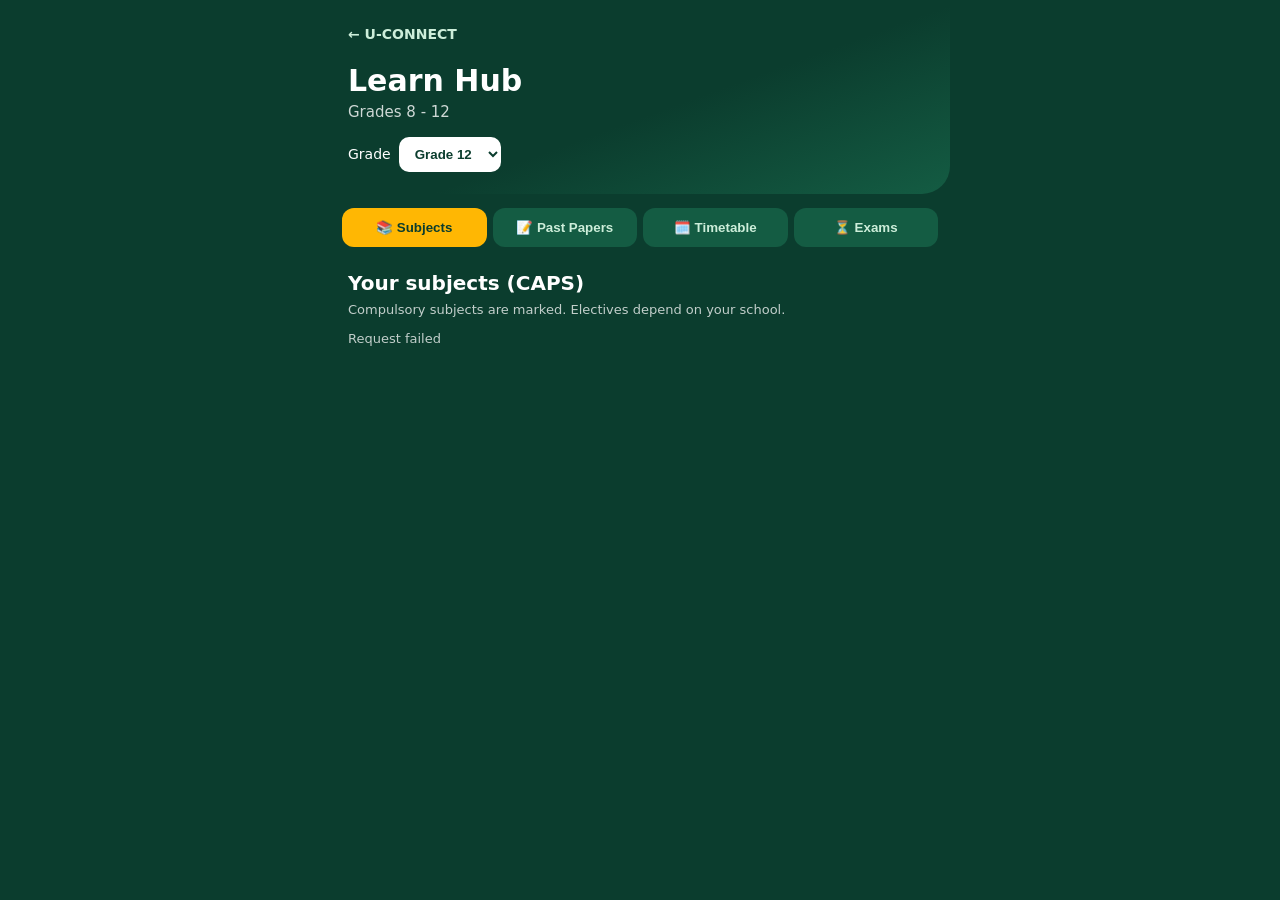
==== frontend/learn.html @ 0b0ed2f3 "Add Learn Hub with CAPS subjects and study tools" ====
<!DOCTYPE html>
<html lang="en">
<head>
    <meta charset="UTF-8">
    <meta name="viewport" content="width=device-width, initial-scale=1.0">
    <meta name="theme-color" content="#0B3D2E">
    <title>U-CONNECT | Learn</title>
    <link rel="manifest" href="manifest.json">
    <link rel="stylesheet" href="learn.css">
</head>
<body>
<div class="app">
    <header class="hero">
        <a class="back" href="index.html">← U-CONNECT</a>
        <h1>Learn Hub <span>Grades 8 - 12</span></h1>
        <label class="grade-picker" for="gradeSelect">Grade
            <select id="gradeSelect">
                <option value="8">Grade 8</option>
                <option value="9">Grade 9</option>
                <option value="10">Grade 10</option>
                <option value="11">Grade 11</option>
                <option value="12" selected>Grade 12</option>
            </select>
        </label>
    </header>

    <nav class="tabs" aria-label="Learn sections">
        <button class="tab active" data-tab="subjects">📚 Subjects</button>
        <button class="tab" data-tab="papers">📝 Past Papers</button>
        <button class="tab" data-tab="timetable">🗓️ Timetable</button>
        <button class="tab" data-tab="exams">⏳ Exams</button>
    </nav>

    <section id="subjects" class="panel active">
        <h2>Your subjects (CAPS)</h2>
        <p class="hint">Compulsory subjects are marked. Electives depend on your school.</p>
        <div id="subjectList" class="card-list"></div>
    </section>

    <section id="papers" class="panel">
        <h2>Past exam papers</h2>
        <select id="paperSubject"><option value="">All subjects</option></select>
        <div id="paperList" class="card-list"></div>
        <details class="add-box">
            <summary>➕ Add a paper (admin)</summary>
            <input id="pTitle" placeholder="Title, e.g. Mathematics Paper 1">
            <input id="pUrl" placeholder="Paper PDF link">
            <input id="pMemo" placeholder="Memo PDF link (optional)">
            <input id="pYear" type="number" placeholder="Year, e.g. 2025">
            <input id="pTerm" placeholder="Term, e.g. November">
            <button id="addPaperButton">Save paper</button>
        </details>
    </section>

    <section id="timetable" class="panel">
        <h2>Insert your timetable</h2>
        <div class="form">
            <select id="ttDay"><option>Monday</option><option>Tuesday</option><option>Wednesday</option><option>Thursday</option><option>Friday</option></select>
            <input id="ttStart" type="time" value="08:00">
            <input id="ttEnd" type="time" value="08:45">
            <select id="ttSubject"></select>
            <input id="ttVenue" placeholder="Venue (optional)">
            <button id="addPeriodButton">Add period</button>
        </div>
        <div id="ttGrid"></div>
    </section>

    <section id="exams" class="panel">
        <h2>Exam countdown</h2>
        <div class="form">
            <select id="exSubject"></select>
            <input id="exDate" type="date">
            <input id="exTime" type="time" value="09:00">
            <input id="exDur" type="number" placeholder="Minutes" value="180">
            <input id="exVenue" placeholder="Venue">
            <button id="addExamButton">Add exam</button>
        </div>
        <div id="examList" class="card-list"></div>
    </section>
</div>
<script src="learn.js"></script>
</body>
</html>
---- frontend/learn.css ----
*{box-sizing:border-box;margin:0;padding:0}body{background:#0b3d2e;color:#fff;font-family:"Plus Jakarta Sans","Segoe UI",system-ui,sans-serif;min-height:100vh}.app{max-width:620px;margin:auto;min-height:100vh;padding-bottom:40px}.hero{padding:24px 18px 22px;background:linear-gradient(160deg,#0b3d2e 55%,#145c43);border-radius:0 0 28px 28px}.back{display:inline-block;margin-bottom:22px;color:#cdeeda;text-decoration:none;font-size:14px;font-weight:700}.hero h1{font-size:30px;line-height:1.15}.hero h1 span{display:block;margin-top:5px;font-size:15px;font-weight:400;opacity:.8}.grade-picker{display:flex;align-items:center;gap:8px;margin-top:16px;font-size:14px}.grade-picker select{padding:9px 12px;border:0;border-radius:10px;background:#fff;color:#0b3d2e;font-weight:700}.tabs{display:flex;gap:6px;padding:14px 12px;overflow-x:auto;scrollbar-width:none}.tabs::-webkit-scrollbar{display:none}.tab{flex:1;min-width:max-content;padding:12px 9px;border:0;border-radius:12px;background:#145c43;color:#cdeeda;font-weight:700;cursor:pointer}.tab.active{background:#ffb703;color:#0b3d2e}.panel{display:none;padding:10px 18px 30px}.panel.active{display:block}.panel h2{font-size:20px;margin-bottom:7px}.hint{font-size:13px;opacity:.75;margin-bottom:14px}.card-list{display:flex;flex-direction:column;gap:10px}.card{padding:14px 16px;border-radius:16px;background:#145c43}.title{font-weight:700;font-size:15px}.meta{margin-top:4px;font-size:13px;opacity:.82}.badge{display:inline-block;margin-left:6px;padding:3px 8px;border-radius:8px;background:#ffb703;color:#0b3d2e;font-size:11px;font-weight:800}.card a{color:#8fd6b4;font-weight:700}.danger{float:right;color:#ff8f8f;font-size:16px}.filters select,.panel>select,.form select,.form input{width:100%;padding:12px;border:1px solid #2a7a5c;border-radius:10px;background:#0f4a38;color:#fff;font:inherit}.panel>select{margin-bottom:12px}.form{display:grid;grid-template-columns:1fr 1fr;gap:7px;margin-bottom:16px}.form button,.add-box button{grid-column:1/-1;padding:13px;border:0;border-radius:10px;background:#ffb703;color:#0b3d2e;font-weight:800;cursor:pointer}.add-box{margin-top:16px;padding:13px;border-radius:14px;background:#0f4a38}.add-box summary{cursor:pointer;font-weight:700}.add-box input{display:block;width:100%;padding:11px;margin-top:8px;border:1px solid #2a7a5c;border-radius:10px;background:#0b3d2e;color:#fff;font:inherit}.day-block{margin-bottom:16px}.day-block h3{display:inline-block;padding:7px 12px;border-radius:10px;background:#ffb703;color:#0b3d2e;font-size:14px}.day-block .card{margin-top:8px}.count{margin-top:8px;color:#ffb703;font-size:25px;font-weight:800}@media(max-width:400px){.hero h1{font-size:26px}.panel{padding-left:14px;padding-right:14px}.form{grid-template-columns:1fr}.form button{grid-column:auto}.tab{font-size:12px}}
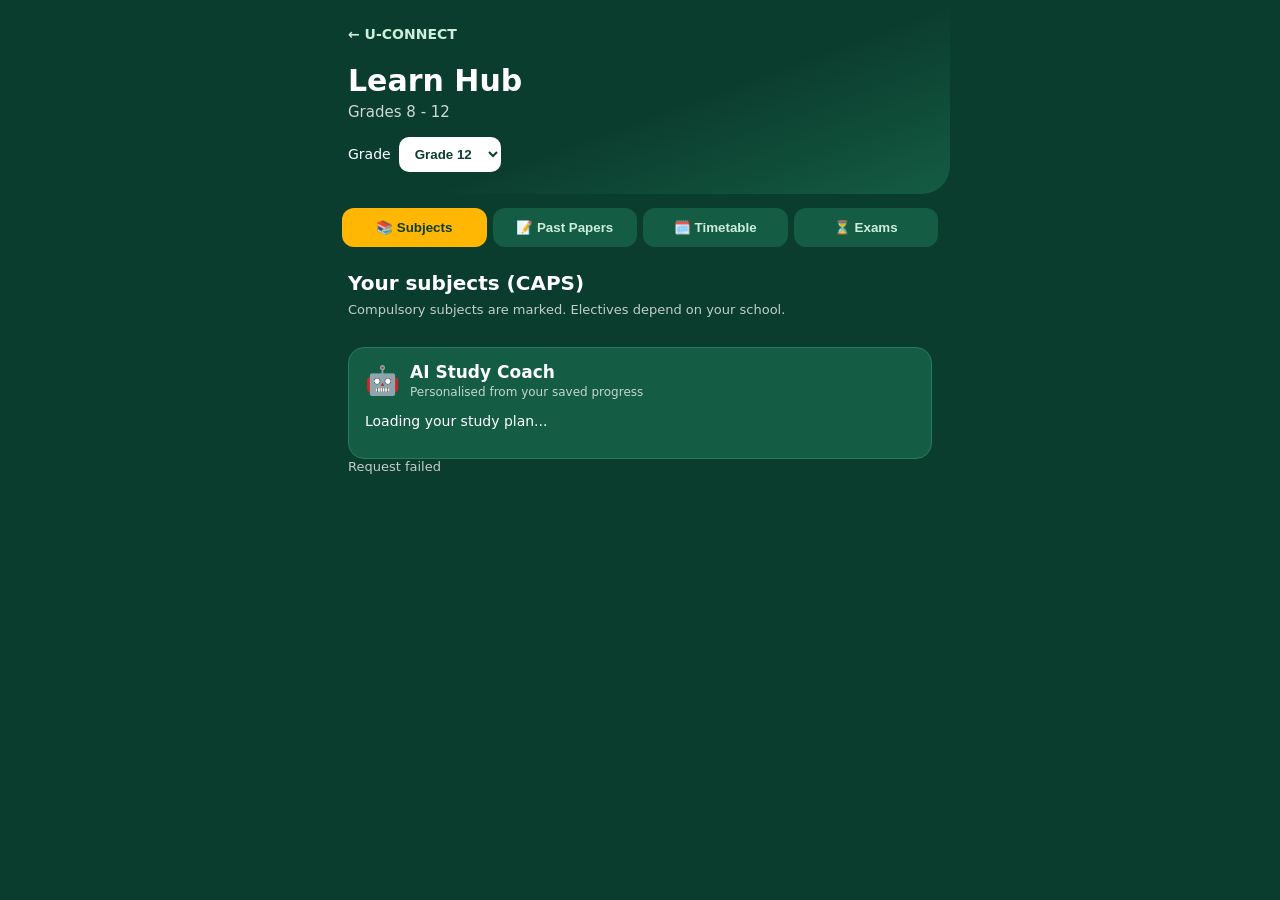
==== commit 61054d99: "Add adaptive AI study coach" ====
--- a/frontend/learn.html
+++ b/frontend/learn.html
@@ -35,6 +35,12 @@
         <h2>Your subjects (CAPS)</h2>
         <p class="hint">Compulsory subjects are marked. Electives depend on your school.</p>
         <div id="subjectList" class="card-list"></div>
+        <div class="coach card">
+            <div class="coach-heading"><span>🤖</span><div><h3>AI Study Coach</h3><p>Personalised from your saved progress</p></div></div>
+            <p id="coachRecommendation">Loading your study plan...</p>
+            <ol id="coachSteps" class="coach-steps"></ol>
+            <small id="coachReason" class="coach-reason"></small>
+        </div>
     </section>
 
     <section id="papers" class="panel">
--- a/frontend/learn.css
+++ b/frontend/learn.css
@@ -1 +1,2 @@
-*{box-sizing:border-box;margin:0;padding:0}body{background:#0b3d2e;color:#fff;font-family:"Plus Jakarta Sans","Segoe UI",system-ui,sans-serif;min-height:100vh}.app{max-width:620px;margin:auto;min-height:100vh;padding-bottom:40px}.hero{padding:24px 18px 22px;background:linear-gradient(160deg,#0b3d2e 55%,#145c43);border-radius:0 0 28px 28px}.back{display:inline-block;margin-bottom:22px;color:#cdeeda;text-decoration:none;font-size:14px;font-weight:700}.hero h1{font-size:30px;line-height:1.15}.hero h1 span{display:block;margin-top:5px;font-size:15px;font-weight:400;opacity:.8}.grade-picker{display:flex;align-items:center;gap:8px;margin-top:16px;font-size:14px}.grade-picker select{padding:9px 12px;border:0;border-radius:10px;background:#fff;color:#0b3d2e;font-weight:700}.tabs{display:flex;gap:6px;padding:14px 12px;overflow-x:auto;scrollbar-width:none}.tabs::-webkit-scrollbar{display:none}.tab{flex:1;min-width:max-content;padding:12px 9px;border:0;border-radius:12px;background:#145c43;color:#cdeeda;font-weight:700;cursor:pointer}.tab.active{background:#ffb703;color:#0b3d2e}.panel{display:none;padding:10px 18px 30px}.panel.active{display:block}.panel h2{font-size:20px;margin-bottom:7px}.hint{font-size:13px;opacity:.75;margin-bottom:14px}.card-list{display:flex;flex-direction:column;gap:10px}.card{padding:14px 16px;border-radius:16px;background:#145c43}.title{font-weight:700;font-size:15px}.meta{margin-top:4px;font-size:13px;opacity:.82}.badge{display:inline-block;margin-left:6px;padding:3px 8px;border-radius:8px;background:#ffb703;color:#0b3d2e;font-size:11px;font-weight:800}.card a{color:#8fd6b4;font-weight:700}.danger{float:right;color:#ff8f8f;font-size:16px}.filters select,.panel>select,.form select,.form input{width:100%;padding:12px;border:1px solid #2a7a5c;border-radius:10px;background:#0f4a38;color:#fff;font:inherit}.panel>select{margin-bottom:12px}.form{display:grid;grid-template-columns:1fr 1fr;gap:7px;margin-bottom:16px}.form button,.add-box button{grid-column:1/-1;padding:13px;border:0;border-radius:10px;background:#ffb703;color:#0b3d2e;font-weight:800;cursor:pointer}.add-box{margin-top:16px;padding:13px;border-radius:14px;background:#0f4a38}.add-box summary{cursor:pointer;font-weight:700}.add-box input{display:block;width:100%;padding:11px;margin-top:8px;border:1px solid #2a7a5c;border-radius:10px;background:#0b3d2e;color:#fff;font:inherit}.day-block{margin-bottom:16px}.day-block h3{display:inline-block;padding:7px 12px;border-radius:10px;background:#ffb703;color:#0b3d2e;font-size:14px}.day-block .card{margin-top:8px}.count{margin-top:8px;color:#ffb703;font-size:25px;font-weight:800}@media(max-width:400px){.hero h1{font-size:26px}.panel{padding-left:14px;padding-right:14px}.form{grid-template-columns:1fr}.form button{grid-column:auto}.tab{font-size:12px}}
+ .coach{margin-top:16px;border:1px solid #2a7a5c;background:linear-gradient(145deg,#145c43,#0f4a38)}.coach-heading{display:flex;align-items:center;gap:10px;margin-bottom:12px}.coach-heading>span{font-size:28px}.coach-heading h3{font-size:17px}.coach-heading p{font-size:12px;opacity:.75;margin-top:3px}.coach>p{font-size:14px;line-height:1.5}.coach-steps{margin:12px 0 0 20px;color:#cdeeda;font-size:13px;line-height:1.8}.coach-reason{display:block;margin-top:12px;color:#cdeeda;font-size:11px;line-height:1.5;opacity:.75}
+*{box-sizing:border-box;margin:0;padding:0}body{background:#0b3d2e;color:#fff;font-family:"Plus Jakarta Sans","Segoe UI",system-ui,sans-serif;min-height:100vh}.app{max-width:620px;margin:auto;min-height:100vh;padding-bottom:40px}.hero{padding:24px 18px 22px;background:linear-gradient(160deg,#0b3d2e 55%,#145c43);border-radius:0 0 28px 28px;animation:hub-enter .45s ease-out both}.back{display:inline-block;margin-bottom:22px;color:#cdeeda;text-decoration:none;font-size:14px;font-weight:700;transition:transform .2s ease,color .2s ease}.back:active{transform:translateX(-4px);color:#ffb703}.hero h1{font-size:30px;line-height:1.15}.hero h1 span{display:block;margin-top:5px;font-size:15px;font-weight:400;opacity:.8}.grade-picker{display:flex;align-items:center;gap:8px;margin-top:16px;font-size:14px}.grade-picker select{padding:9px 12px;border:0;border-radius:10px;background:#fff;color:#0b3d2e;font-weight:600}.tabs{display:flex;gap:6px;padding:14px 12px;overflow-x:auto;scrollbar-width:none;animation:hub-enter .45s .08s ease-out both}.tabs::-webkit-scrollbar{display:none}.tab{flex:1;min-width:max-content;padding:12px 9px;border:0;border-radius:12px;background:#145c43;color:#cdeeda;font-weight:600;cursor:pointer;transition:transform .2s ease,background .2s ease,color .2s ease}.tab:active{transform:scale(.96)}.tab.active{background:#ffb703;color:#0b3d2e}.panel{display:none;padding:10px 18px 30px}.panel.active{display:block;animation:panel-enter .28s ease-out both}.panel h2{font-size:20px;margin-bottom:7px}.hint{font-size:13px;opacity:.75;margin-bottom:14px}.card-list{display:flex;flex-direction:column;gap:10px}.card{padding:14px 16px;border-radius:16px;background:#145c43;animation:card-enter .35s ease-out both}.card-list .card:nth-child(2){animation-delay:.05s}.card-list .card:nth-child(3){animation-delay:.1s}.card-list .card:nth-child(4){animation-delay:.15s}.title{font-weight:700;font-size:15px}.meta{margin-top:4px;font-size:13px;opacity:.8}.badge{display:inline-block;margin-left:6px;padding:2px 8px;border-radius:8px;background:#ffb703;color:#0b3d2e;font-size:11px;font-weight:700}.card a{color:#8fd6b4;font-weight:600}.danger{float:right;background:none;border:0;color:#ff8f8f;font-size:16px;cursor:pointer}.filters select,.panel>select,.form select,.form input{width:100%;padding:10px;border:1px solid #2a7a5c;border-radius:10px;background:#0f4a38;color:#fff;font:inherit}.panel>select{margin-bottom:12px}.form{display:grid;grid-template-columns:1fr 1fr;gap:6px;margin-bottom:16px}.form button,.add-box button{grid-column:1/-1;padding:12px;border:0;border-radius:10px;background:#ffb703;color:#0b3d2e;font-weight:700;cursor:pointer;transition:transform .2s ease,filter .2s ease}.form button:active,.add-box button:active{transform:scale(.98);filter:brightness(.92)}.add-box{margin-top:16px;background:#0f4a38;border-radius:14px;padding:12px}.add-box summary{cursor:pointer;font-weight:600}.add-box input{width:100%;padding:10px;margin-top:8px;border-radius:10px;border:1px solid #2a7a5c;background:#0b3d2e;color:#fff;font:inherit}.add-box button{width:100%;margin-top:8px}.day-block{margin-bottom:16px}.day-block h3{display:inline-block;background:#ffb703;color:#0b3d2e;padding:6px 12px;border-radius:10px;font-size:14px}.day-block .card{margin-top:8px}.count{font-size:26px;font-weight:800;color:#ffb703}@keyframes hub-enter{from{opacity:0;transform:translateY(-10px)}to{opacity:1;transform:translateY(0)}}@keyframes panel-enter{from{opacity:0;transform:translateY(8px)}to{opacity:1;transform:translateY(0)}}@keyframes card-enter{from{opacity:0;transform:translateY(10px)}to{opacity:1;transform:translateY(0)}}@media(max-width:400px){.hero h1{font-size:26px}.panel{padding-left:14px;padding-right:14px}.form{grid-template-columns:1fr}.form button{grid-column:auto}.tab{font-size:12px}}@media(prefers-reduced-motion:reduce){*,*:before,*:after{animation-duration:.01ms!important;animation-iteration-count:1!important;scroll-behavior:auto!important;transition-duration:.01ms!important}}
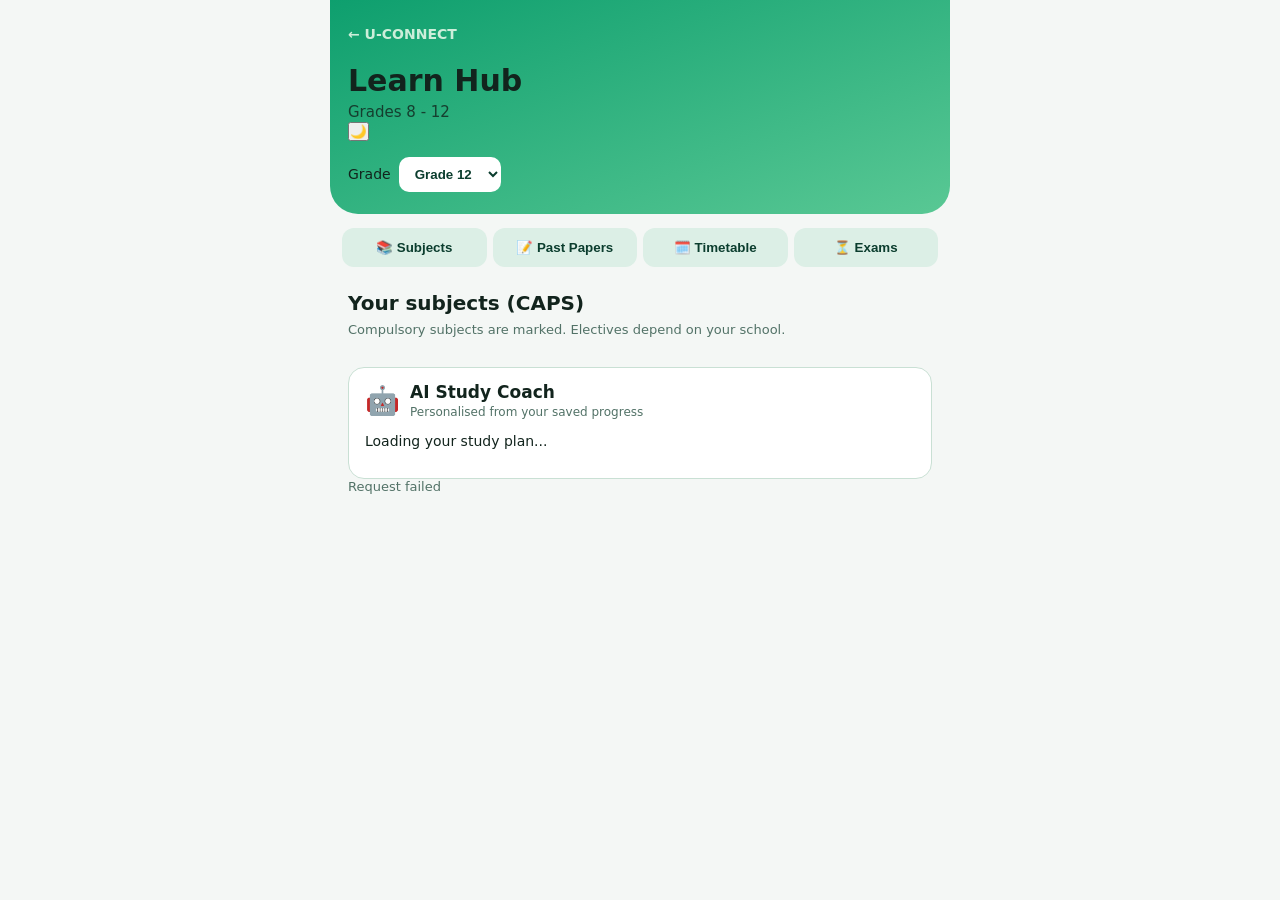
==== commit fb7018ee: "Fix shared light and dark mode" ====
--- a/frontend/learn.html
+++ b/frontend/learn.html
@@ -12,7 +12,7 @@
 <div class="app">
     <header class="hero">
         <a class="back" href="index.html">← U-CONNECT</a>
-        <h1>Learn Hub <span>Grades 8 - 12</span></h1>
+        <div class="hero-heading"><h1>Learn Hub <span>Grades 8 - 12</span></h1><button id="themeBtn" class="theme-button" aria-label="Switch to dark mode" aria-pressed="false">🌙</button></div>
         <label class="grade-picker" for="gradeSelect">Grade
             <select id="gradeSelect">
                 <option value="8">Grade 8</option>
--- a/frontend/learn.css
+++ b/frontend/learn.css
@@ -1,2 +1,3 @@
+body.light-mode{background:#f4f7f5;color:#12241d}body.light-mode .hero{background:linear-gradient(160deg,#0e9f6e,#59c894)}body.light-mode .tabs{background:#f4f7f5}body.light-mode .tab{background:#dcefe6;color:#0b3d2e}body.light-mode .panel .card,body.light-mode .coach{background:#fff;color:#12241d;border-color:#c9e0d4}body.light-mode .card a{color:#087d57}body.light-mode .hint,body.light-mode .meta,body.light-mode .coach-heading p,body.light-mode .coach-reason{color:#527267;opacity:1}
  .coach{margin-top:16px;border:1px solid #2a7a5c;background:linear-gradient(145deg,#145c43,#0f4a38)}.coach-heading{display:flex;align-items:center;gap:10px;margin-bottom:12px}.coach-heading>span{font-size:28px}.coach-heading h3{font-size:17px}.coach-heading p{font-size:12px;opacity:.75;margin-top:3px}.coach>p{font-size:14px;line-height:1.5}.coach-steps{margin:12px 0 0 20px;color:#cdeeda;font-size:13px;line-height:1.8}.coach-reason{display:block;margin-top:12px;color:#cdeeda;font-size:11px;line-height:1.5;opacity:.75}
 *{box-sizing:border-box;margin:0;padding:0}body{background:#0b3d2e;color:#fff;font-family:"Plus Jakarta Sans","Segoe UI",system-ui,sans-serif;min-height:100vh}.app{max-width:620px;margin:auto;min-height:100vh;padding-bottom:40px}.hero{padding:24px 18px 22px;background:linear-gradient(160deg,#0b3d2e 55%,#145c43);border-radius:0 0 28px 28px;animation:hub-enter .45s ease-out both}.back{display:inline-block;margin-bottom:22px;color:#cdeeda;text-decoration:none;font-size:14px;font-weight:700;transition:transform .2s ease,color .2s ease}.back:active{transform:translateX(-4px);color:#ffb703}.hero h1{font-size:30px;line-height:1.15}.hero h1 span{display:block;margin-top:5px;font-size:15px;font-weight:400;opacity:.8}.grade-picker{display:flex;align-items:center;gap:8px;margin-top:16px;font-size:14px}.grade-picker select{padding:9px 12px;border:0;border-radius:10px;background:#fff;color:#0b3d2e;font-weight:600}.tabs{display:flex;gap:6px;padding:14px 12px;overflow-x:auto;scrollbar-width:none;animation:hub-enter .45s .08s ease-out both}.tabs::-webkit-scrollbar{display:none}.tab{flex:1;min-width:max-content;padding:12px 9px;border:0;border-radius:12px;background:#145c43;color:#cdeeda;font-weight:600;cursor:pointer;transition:transform .2s ease,background .2s ease,color .2s ease}.tab:active{transform:scale(.96)}.tab.active{background:#ffb703;color:#0b3d2e}.panel{display:none;padding:10px 18px 30px}.panel.active{display:block;animation:panel-enter .28s ease-out both}.panel h2{font-size:20px;margin-bottom:7px}.hint{font-size:13px;opacity:.75;margin-bottom:14px}.card-list{display:flex;flex-direction:column;gap:10px}.card{padding:14px 16px;border-radius:16px;background:#145c43;animation:card-enter .35s ease-out both}.card-list .card:nth-child(2){animation-delay:.05s}.card-list .card:nth-child(3){animation-delay:.1s}.card-list .card:nth-child(4){animation-delay:.15s}.title{font-weight:700;font-size:15px}.meta{margin-top:4px;font-size:13px;opacity:.8}.badge{display:inline-block;margin-left:6px;padding:2px 8px;border-radius:8px;background:#ffb703;color:#0b3d2e;font-size:11px;font-weight:700}.card a{color:#8fd6b4;font-weight:600}.danger{float:right;background:none;border:0;color:#ff8f8f;font-size:16px;cursor:pointer}.filters select,.panel>select,.form select,.form input{width:100%;padding:10px;border:1px solid #2a7a5c;border-radius:10px;background:#0f4a38;color:#fff;font:inherit}.panel>select{margin-bottom:12px}.form{display:grid;grid-template-columns:1fr 1fr;gap:6px;margin-bottom:16px}.form button,.add-box button{grid-column:1/-1;padding:12px;border:0;border-radius:10px;background:#ffb703;color:#0b3d2e;font-weight:700;cursor:pointer;transition:transform .2s ease,filter .2s ease}.form button:active,.add-box button:active{transform:scale(.98);filter:brightness(.92)}.add-box{margin-top:16px;background:#0f4a38;border-radius:14px;padding:12px}.add-box summary{cursor:pointer;font-weight:600}.add-box input{width:100%;padding:10px;margin-top:8px;border-radius:10px;border:1px solid #2a7a5c;background:#0b3d2e;color:#fff;font:inherit}.add-box button{width:100%;margin-top:8px}.day-block{margin-bottom:16px}.day-block h3{display:inline-block;background:#ffb703;color:#0b3d2e;padding:6px 12px;border-radius:10px;font-size:14px}.day-block .card{margin-top:8px}.count{font-size:26px;font-weight:800;color:#ffb703}@keyframes hub-enter{from{opacity:0;transform:translateY(-10px)}to{opacity:1;transform:translateY(0)}}@keyframes panel-enter{from{opacity:0;transform:translateY(8px)}to{opacity:1;transform:translateY(0)}}@keyframes card-enter{from{opacity:0;transform:translateY(10px)}to{opacity:1;transform:translateY(0)}}@media(max-width:400px){.hero h1{font-size:26px}.panel{padding-left:14px;padding-right:14px}.form{grid-template-columns:1fr}.form button{grid-column:auto}.tab{font-size:12px}}@media(prefers-reduced-motion:reduce){*,*:before,*:after{animation-duration:.01ms!important;animation-iteration-count:1!important;scroll-behavior:auto!important;transition-duration:.01ms!important}}
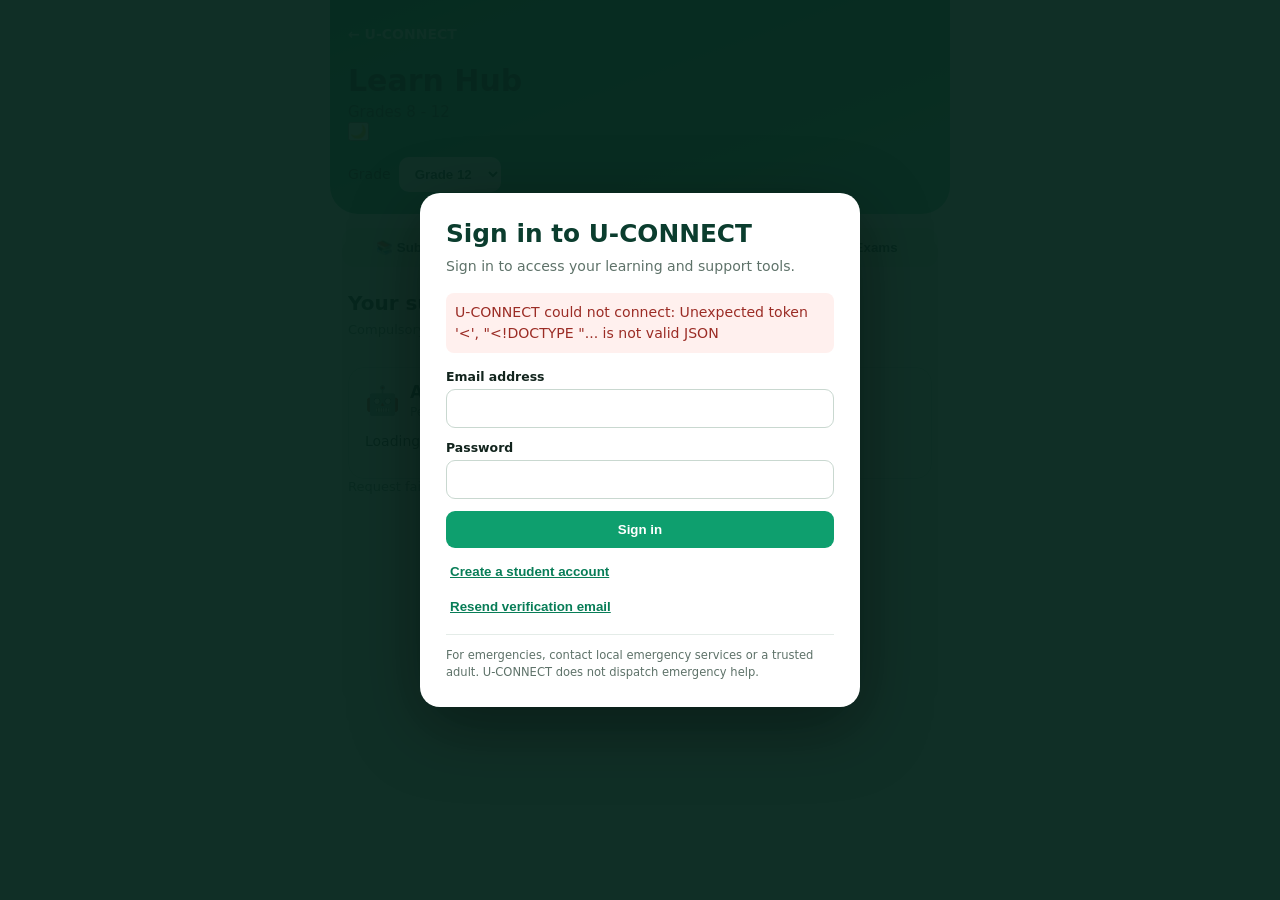
==== commit 48437f1a: "Add U-CONNECT security foundation Co-authored-by: Copilot <223556219+Copilot@users.noreply.github.co" ====
--- a/frontend/learn.html
+++ b/frontend/learn.html
@@ -9,9 +9,33 @@
     <link rel="stylesheet" href="learn.css">
 </head>
 <body>
-<div class="app">
+<div id="authGate" class="auth-gate" role="dialog" aria-modal="true" aria-labelledby="authTitle">
+    <div class="auth-card">
+        <h1 id="authTitle">Sign in to U-CONNECT</h1>
+        <p>Sign in to access your learning and support tools.</p>
+        <p id="authMessage" class="auth-message" aria-live="polite" hidden></p>
+        <form id="loginForm">
+            <label>Email address<input name="email" type="email" autocomplete="email" required maxlength="254"></label>
+            <label>Password<input name="password" type="password" autocomplete="current-password" required maxlength="128"></label>
+            <button type="submit">Sign in</button>
+            <button type="button" class="auth-link" id="showRegister">Create a student account</button>
+            <button type="button" class="auth-link" id="resendVerification">Resend verification email</button>
+        </form>
+        <form id="registerForm" hidden>
+            <label>Your name<input name="name" autocomplete="name" required maxlength="80"></label>
+            <label>Email address<input name="email" type="email" autocomplete="email" required maxlength="254"></label>
+            <label>School<select name="school" required><option value="">Loading schools…</option></select></label>
+            <label>Password (at least 12 characters)<input name="password" type="password" autocomplete="new-password" minlength="12" maxlength="128" required></label>
+            <button type="submit">Create account</button>
+            <button type="button" class="auth-link" id="showLogin">Already have an account? Sign in</button>
+        </form>
+        <p class="auth-safety">For emergencies, contact local emergency services or a trusted adult. U-CONNECT does not dispatch emergency help.</p>
+    </div>
+</div>
+<div class="app" id="appShell" inert>
     <header class="hero">
         <a class="back" href="index.html">← U-CONNECT</a>
+        <span class="auth-controls" id="authControls" hidden><span id="authIdentity"></span><a data-admin-only href="admin.html" hidden>Manage reports</a><button id="logoutButton" type="button">Sign out</button></span>
         <div class="hero-heading"><h1>Learn Hub <span>Grades 8 - 12</span></h1><button id="themeBtn" class="theme-button" aria-label="Switch to dark mode" aria-pressed="false">🌙</button></div>
         <label class="grade-picker" for="gradeSelect">Grade
             <select id="gradeSelect">
@@ -47,7 +71,7 @@
         <h2>Past exam papers</h2>
         <select id="paperSubject"><option value="">All subjects</option></select>
         <div id="paperList" class="card-list"></div>
-        <details class="add-box">
+        <details class="add-box" data-admin-only hidden>
             <summary>➕ Add a paper (admin)</summary>
             <input id="pTitle" placeholder="Title, e.g. Mathematics Paper 1">
             <input id="pUrl" placeholder="Paper PDF link">
@@ -84,6 +108,7 @@
         <div id="examList" class="card-list"></div>
     </section>
 </div>
+<script src="auth.js"></script>
 <script src="learn.js"></script>
 </body>
 </html>
--- a/frontend/learn.css
+++ b/frontend/learn.css
@@ -1,3 +1,5 @@
+ .profile-form{display:grid;gap:8px;margin-top:2px}.profile-form input{width:100%;padding:12px;border:1px solid #2a7a5c;border-radius:10px;background:#0b3d2e;color:#fff;font:inherit}.profile-form button{padding:12px;border:0;border-radius:10px;background:#ffb703;color:#0b3d2e;font-weight:800}.profile-form small{min-height:18px;color:#cdeeda}
 body.light-mode{background:#f4f7f5;color:#12241d}body.light-mode .hero{background:linear-gradient(160deg,#0e9f6e,#59c894)}body.light-mode .tabs{background:#f4f7f5}body.light-mode .tab{background:#dcefe6;color:#0b3d2e}body.light-mode .panel .card,body.light-mode .coach{background:#fff;color:#12241d;border-color:#c9e0d4}body.light-mode .card a{color:#087d57}body.light-mode .hint,body.light-mode .meta,body.light-mode .coach-heading p,body.light-mode .coach-reason{color:#527267;opacity:1}
  .coach{margin-top:16px;border:1px solid #2a7a5c;background:linear-gradient(145deg,#145c43,#0f4a38)}.coach-heading{display:flex;align-items:center;gap:10px;margin-bottom:12px}.coach-heading>span{font-size:28px}.coach-heading h3{font-size:17px}.coach-heading p{font-size:12px;opacity:.75;margin-top:3px}.coach>p{font-size:14px;line-height:1.5}.coach-steps{margin:12px 0 0 20px;color:#cdeeda;font-size:13px;line-height:1.8}.coach-reason{display:block;margin-top:12px;color:#cdeeda;font-size:11px;line-height:1.5;opacity:.75}
 *{box-sizing:border-box;margin:0;padding:0}body{background:#0b3d2e;color:#fff;font-family:"Plus Jakarta Sans","Segoe UI",system-ui,sans-serif;min-height:100vh}.app{max-width:620px;margin:auto;min-height:100vh;padding-bottom:40px}.hero{padding:24px 18px 22px;background:linear-gradient(160deg,#0b3d2e 55%,#145c43);border-radius:0 0 28px 28px;animation:hub-enter .45s ease-out both}.back{display:inline-block;margin-bottom:22px;color:#cdeeda;text-decoration:none;font-size:14px;font-weight:700;transition:transform .2s ease,color .2s ease}.back:active{transform:translateX(-4px);color:#ffb703}.hero h1{font-size:30px;line-height:1.15}.hero h1 span{display:block;margin-top:5px;font-size:15px;font-weight:400;opacity:.8}.grade-picker{display:flex;align-items:center;gap:8px;margin-top:16px;font-size:14px}.grade-picker select{padding:9px 12px;border:0;border-radius:10px;background:#fff;color:#0b3d2e;font-weight:600}.tabs{display:flex;gap:6px;padding:14px 12px;overflow-x:auto;scrollbar-width:none;animation:hub-enter .45s .08s ease-out both}.tabs::-webkit-scrollbar{display:none}.tab{flex:1;min-width:max-content;padding:12px 9px;border:0;border-radius:12px;background:#145c43;color:#cdeeda;font-weight:600;cursor:pointer;transition:transform .2s ease,background .2s ease,color .2s ease}.tab:active{transform:scale(.96)}.tab.active{background:#ffb703;color:#0b3d2e}.panel{display:none;padding:10px 18px 30px}.panel.active{display:block;animation:panel-enter .28s ease-out both}.panel h2{font-size:20px;margin-bottom:7px}.hint{font-size:13px;opacity:.75;margin-bottom:14px}.card-list{display:flex;flex-direction:column;gap:10px}.card{padding:14px 16px;border-radius:16px;background:#145c43;animation:card-enter .35s ease-out both}.card-list .card:nth-child(2){animation-delay:.05s}.card-list .card:nth-child(3){animation-delay:.1s}.card-list .card:nth-child(4){animation-delay:.15s}.title{font-weight:700;font-size:15px}.meta{margin-top:4px;font-size:13px;opacity:.8}.badge{display:inline-block;margin-left:6px;padding:2px 8px;border-radius:8px;background:#ffb703;color:#0b3d2e;font-size:11px;font-weight:700}.card a{color:#8fd6b4;font-weight:600}.danger{float:right;background:none;border:0;color:#ff8f8f;font-size:16px;cursor:pointer}.filters select,.panel>select,.form select,.form input{width:100%;padding:10px;border:1px solid #2a7a5c;border-radius:10px;background:#0f4a38;color:#fff;font:inherit}.panel>select{margin-bottom:12px}.form{display:grid;grid-template-columns:1fr 1fr;gap:6px;margin-bottom:16px}.form button,.add-box button{grid-column:1/-1;padding:12px;border:0;border-radius:10px;background:#ffb703;color:#0b3d2e;font-weight:700;cursor:pointer;transition:transform .2s ease,filter .2s ease}.form button:active,.add-box button:active{transform:scale(.98);filter:brightness(.92)}.add-box{margin-top:16px;background:#0f4a38;border-radius:14px;padding:12px}.add-box summary{cursor:pointer;font-weight:600}.add-box input{width:100%;padding:10px;margin-top:8px;border-radius:10px;border:1px solid #2a7a5c;background:#0b3d2e;color:#fff;font:inherit}.add-box button{width:100%;margin-top:8px}.day-block{margin-bottom:16px}.day-block h3{display:inline-block;background:#ffb703;color:#0b3d2e;padding:6px 12px;border-radius:10px;font-size:14px}.day-block .card{margin-top:8px}.count{font-size:26px;font-weight:800;color:#ffb703}@keyframes hub-enter{from{opacity:0;transform:translateY(-10px)}to{opacity:1;transform:translateY(0)}}@keyframes panel-enter{from{opacity:0;transform:translateY(8px)}to{opacity:1;transform:translateY(0)}}@keyframes card-enter{from{opacity:0;transform:translateY(10px)}to{opacity:1;transform:translateY(0)}}@media(max-width:400px){.hero h1{font-size:26px}.panel{padding-left:14px;padding-right:14px}.form{grid-template-columns:1fr}.form button{grid-column:auto}.tab{font-size:12px}}@media(prefers-reduced-motion:reduce){*,*:before,*:after{animation-duration:.01ms!important;animation-iteration-count:1!important;scroll-behavior:auto!important;transition-duration:.01ms!important}}
+.auth-gate{position:fixed;inset:0;z-index:1000;display:grid;place-items:center;overflow:auto;padding:20px;background:#07271ef5;color:#12241d;font-family:system-ui,sans-serif}.auth-gate[hidden],.auth-card [hidden],.auth-controls[hidden]{display:none}.auth-card{width:min(440px,100%);padding:26px;border-radius:20px;background:#fff;box-shadow:0 20px 70px #0006}.auth-card h1{margin-bottom:8px;color:#0b3d2e;font-size:1.55rem}.auth-card>p{margin:0 0 16px;color:#5e7269;font-size:.88rem;line-height:1.5}.auth-card form{display:grid;gap:12px}.auth-card label{display:grid;gap:5px;color:#12241d;font-size:.78rem;font-weight:700}.auth-card input,.auth-card select{width:100%;padding:11px;border:1px solid #c9d8d0;border-radius:9px;background:#fff;color:#12241d;font:inherit}.auth-card button{padding:11px;border:0;border-radius:9px;background:#0e9f6e;color:#fff;font-weight:800}.auth-card .auth-link{padding:4px;background:none;color:#087d57;text-align:left;text-decoration:underline}.auth-message{padding:9px;border-radius:8px;background:#e8f5ee;color:#164b37;font-size:.82rem}.auth-message[data-error=true]{background:#fff0ee;color:#9b2c25}.auth-card .auth-safety{margin:16px 0 0;padding-top:12px;border-top:1px solid #e4ece8;font-size:.72rem}.auth-controls{display:flex;align-items:center;justify-content:flex-end;gap:10px;margin-bottom:12px;color:#fff;font-size:.75rem}.auth-controls[hidden]{display:none}.auth-controls button{padding:7px 10px;border:0;border-radius:999px;background:#ffffff24;color:#fff;font-weight:700}
